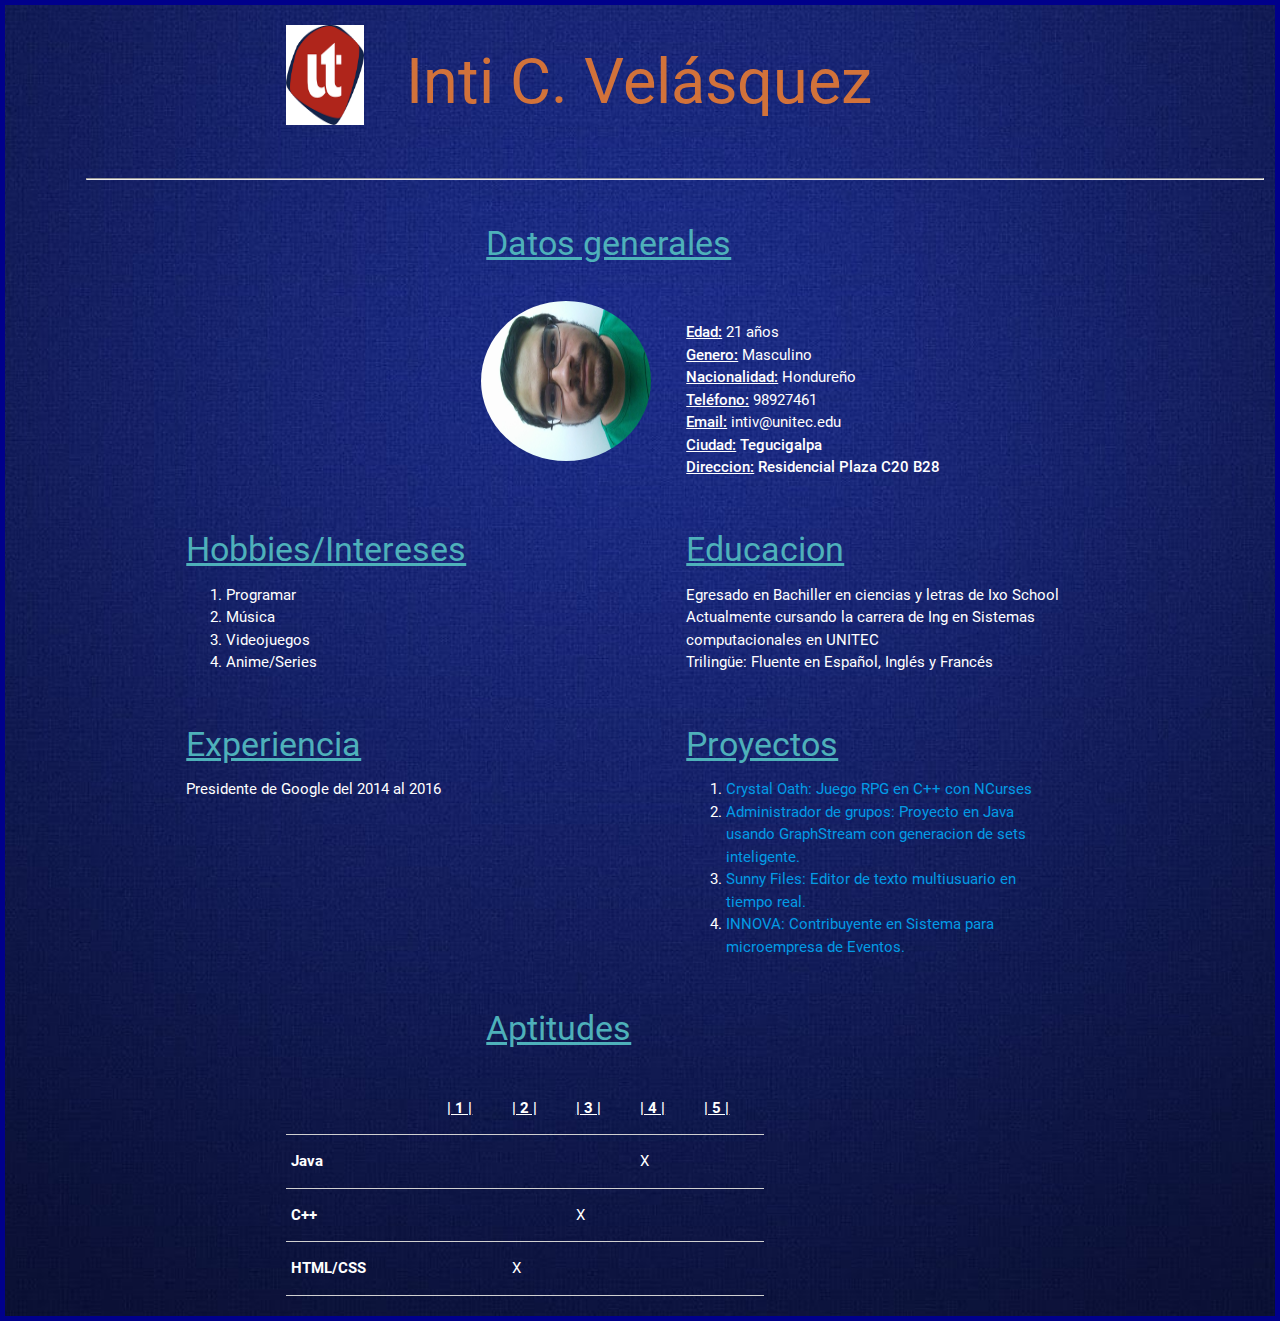
==== CV/index.html @ 58375698 "renamed to CV" ====
<!DOCTYPE html>
<html>
	<head>
		<link href="http://fonts.googleapis.com/icon?family=Material+Icons" rel="stylesheet"/>

		<link type="text/css" rel="stylesheet" href="css/materialize.min.css"  media="screen,projection"/>
		<link type="text/css" rel="stylesheet" href="css/mainstyle.css"/>
		<meta charset="UTF-8">
		<title>Mi Curriculo</title>
		
	</head>
	<body>
		<script type="text/javascript" src="https://code.jquery.com/jquery-2.1.1.min.js"></script>
      	<script type="text/javascript" src="js/materialize.min.js"></script>
		<!--main title-->
		<div class="row">
			<div class="col m1 push-m2">
				<img class="responsive-img" src="img/unitec.jpg" alt="UNITEC logo" id="logo"/>
			</div>	
			<div class="col m6 offset-m1 push-m1">
				<h1>Inti C. Velásquez</h1>
			</div>
		</div>
		<div class="row">
			<div class="col m12">
				<hr>
			</div>
		</div>
		
		<div class="row">
			<div class="col m5 offset-m1 push-m3">
				<h4><u>Datos generales</u></h4>
			</div>
		</div>
		<div class="row">
			<!--Foto-->
			<div class="col m4 offset-m2 push-m2">
				<img class="circle responsive-img foto" src="img/foto.jpg" alt="Numbuh 2" />
			</div>
			<!--Datos-->
			<div class="col m4">
				<p class="generales">
					<strong><u>Edad:</u></strong> 21 años<br>
					<strong><u>Genero:</u></strong> Masculino<br>
					<strong><u>Nacionalidad:</u></strong> Hondureño<br>
					<strong><u>Teléfono:</u></strong> 98927461<br>
					<strong><u>Email:</u></strong> intiv@unitec.edu<br>
					<strong><u>Ciudad:</u> Tegucigalpa</strong><br>
					<strong><u>Direccion:</u> Residencial Plaza C20 B28</strong>
				</p>
			</div>
		</div>

		<div class="row">
			<div class="col m4 offset-m1">
				<h4><u>Hobbies/Intereses</u></h4>
				<ol>
					<li>Programar</li>
					<li>Música</li>
					<li>Videojuegos</li>
					<li>Anime/Series</li>
				</ol>
			</div>
		
			<div class="col m4 offset-m1">
				<h4><u>Educacion</u></h4>
				<p>
					<ul>
						<li>Egresado en Bachiller en ciencias y letras de Ixo School</li>
						<li>Actualmente cursando la carrera de Ing en Sistemas computacionales en UNITEC</li>
						<li>Trilingüe: Fluente en Español, Inglés y Francés</li>
					</ul>
				</p>
			</div>
		</div>
		<div class="row">
			<div class="col m4 offset-m1">
				<h4><u>Experiencia</u></h4>
				<p>Presidente de Google del 2014 al 2016</p>
			</div>
			<div class="col m4 offset-m1">
				<h4><u>Proyectos</u></h4>
				<ol>
					<li>
						<a href="https://github.com/intiv/Proyecto2">
						Crystal Oath: Juego RPG en C++ con NCurses
						</a>
					</li>
					<li>
						<a href="https://github.com/intiv/Proyecto4ED">
							Administrador de grupos: Proyecto en Java usando GraphStream con generacion de sets inteligente.
						</a>
					</li>
					<li>
						<a href="https://github.com/intiv/EditorTexto">
							Sunny Files: Editor de texto multiusuario en tiempo real.
						</a>
					</li>
					<li>
						<a href= "https://github.com/joseluisfiallosguerrero1/Base-de-Datos-1_">
							INNOVA: Contribuyente en Sistema para microempresa de Eventos.
						</a>
					</li>
				</o	l>
			</div>
		</div>
		<div class="row">
			<div class="col m4 offset-m4">
			<h4><u>Aptitudes</u></h4>
			</div>
		</div>
		<div class="row">
			<div class="col m5 offset-m2">
			<table class="bordered">
				<thead>
					<tr>
						<th>   </th>
						<th><u>| 1 |</u></th>
						<th><u>| 2 |</u></th>
						<th><u>| 3 |</u></th>
						<th><u>| 4 |</u></th>
						<th><u>| 5 |</u></th>
					</tr>
				</thead>
				<tbody>
					<tr>
						<th>Java</th>
						<td>   </td>
						<td>   </td>
						<td>   </td>
						<td> X </td>
						<td>   </td>
					</tr>
					<tr>
						<th>C++</th>
						<td>   </td>
						<td>   </td>
						<td> X </td>
						<td>   </td>
						<td>   </td>
					</tr>
					<tr>
						<th>	HTML/CSS</th>
						<td></td>
						<td>X</td>
						<td></td>
						<td></td>
						<td></td>
					</tr>
				</tbody>
			</table>
			</div>
		</div>
	</body>
</html>
---- CV/css/mainstyle.css ----
body{
	background-color:#222930;
	background-image: url("../img/blue.jpg");
	background-size: cover;
	background-repeat: no-repeat;
	background-position: center center;
	color:white;
	padding-left: 70px;
	border: 5px solid darkblue;
}

h1{
	color:#D2723A;
	padding: 10px;
	padding-left: 20px;
}

img#logo{
	height: 100px;
	width: 100px;
	margin-top: 20px;
}

img.foto{
	transform: rotate(270deg);
	width: 160px;
	height: 170px;
}

.generales{
	padding-top: 10px;	
}

h4{
	color:#4EB1BA;	
}
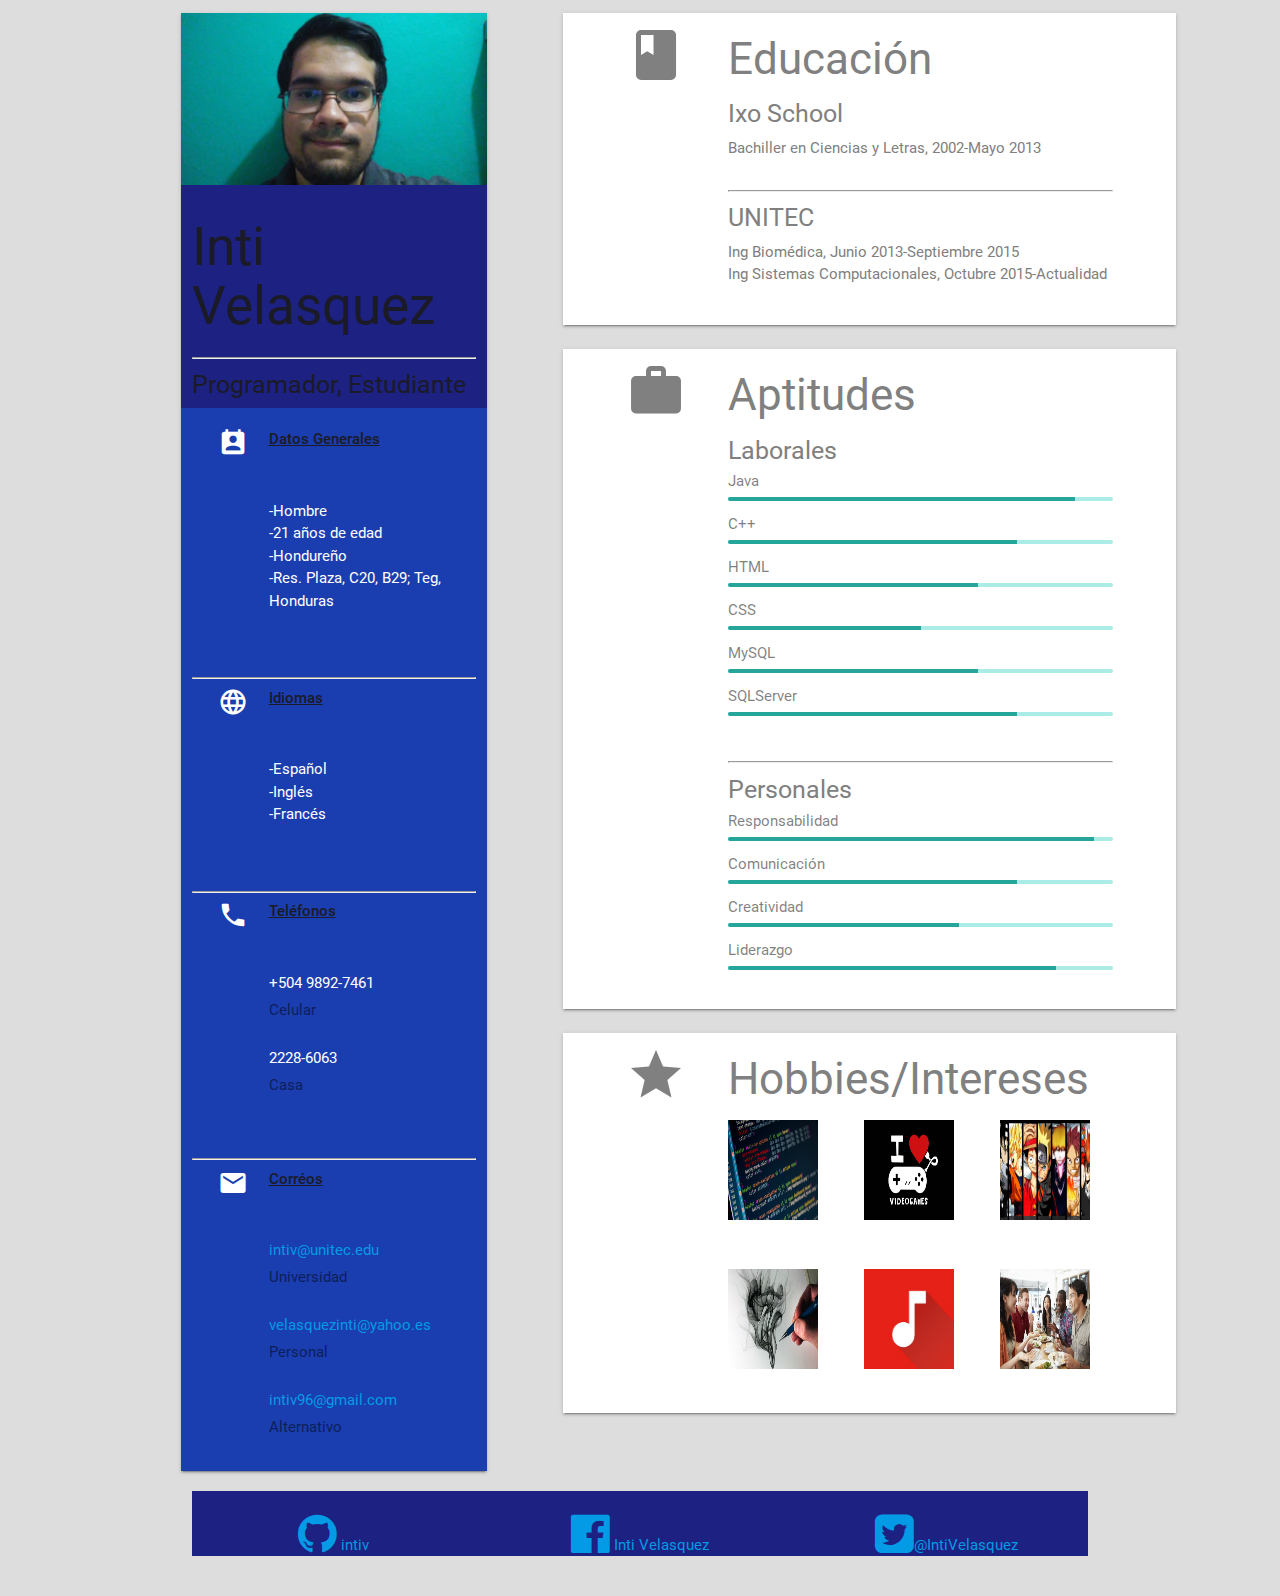
==== commit 0db6b457: "Segunda version del CV" ====
--- a/CV/index.html
+++ b/CV/index.html
@@ -2,9 +2,9 @@
 <html>
 	<head>
 		<link href="http://fonts.googleapis.com/icon?family=Material+Icons" rel="stylesheet"/>
-
 		<link type="text/css" rel="stylesheet" href="css/materialize.min.css"  media="screen,projection"/>
 		<link type="text/css" rel="stylesheet" href="css/mainstyle.css"/>
+		<link rel="stylesheet" href="http://cdnjs.cloudflare.com/ajax/libs/font-awesome/4.3.0/css/font-awesome.css">
 		<meta charset="UTF-8">
 		<title>Mi Curriculo</title>
 		
@@ -13,6 +13,264 @@
 		<script type="text/javascript" src="https://code.jquery.com/jquery-2.1.1.min.js"></script>
       	<script type="text/javascript" src="js/materialize.min.js"></script>
 		<!--main title-->
+
+		<div class="container">
+			<main>
+				<div class="row">
+					<aside id="sidebar" class="col l4 sidebar z-depth-1">
+						<div class="row">
+							<div class="heading">
+								<div id="FotoDiv" class="feature-img">
+									<img id="MiFoto" class="responsive-img" src="img/foto.jpg" alt="Mi foto"/>
+								</div>
+
+							</div>
+							<div class="title col l12">
+								<h2>Inti Velasquez</h2>
+								<hr>
+								<h5>Programador, Estudiante</h5>
+							</div>
+						</div>
+						<div id="General">
+							<div class="row">
+								<div class="col l2 offset-l1">
+									<i class="small material-icons">
+										perm_contact_calendar
+									</i>
+								</div>
+								<div class="col l8 titulo">
+									<span><u><strong>Datos Generales</strong></u></span>
+								</div>
+							</div>
+							<div class="row">
+								<div class="col l10 offset-l1 Datos push-l2">
+									<ul>
+										<li>-Hombre</li>
+										<li>-21 años de edad</li>
+										<li>-Hondureño</li>
+										
+										<li>-Res. Plaza, C20, B29; Teg, Honduras</li>
+									</ul>
+								</div>
+							</div>
+						</div>
+						<br>
+						<hr>
+						<div id="Idiomas">
+							<div class="row">
+								<div class="col l2 offset-l1">
+									<i class="small material-icons">language</i>
+								</div>
+								<div class="col l8 titulo">
+									<span><u><strong>Idiomas</strong></u></span>
+								</div>
+							</div>
+						</div>
+						<div class="row">
+							<div class="col l10 offset-l1 Datos push-l2">
+								<ul>
+									<li>-Español</li>
+									<li>-Inglés</li>
+									<li>-Francés</li>
+								</ul>
+							</div>
+						</div>
+						<br>
+						<hr>
+						<div id="Contacto">
+							<div class="row">
+								<div class="col l2 offset-l1">
+									<i class="small material-icons">call</i>
+								</div>
+								<div class="col l8 titulo">
+									<span><u><strong>Teléfonos</strong></u></span>
+								</div>
+							</div>
+							<div class="row">
+								<div class="col l10 offset-l1 Datos push-l2">
+									<ul>
+										<li>+504 9892-7461</li>
+										<li><h6>Celular</h6></li>
+										<li><br></li>
+										<li>2228-6063</li>
+										<li><h6>Casa</h6></li>
+									</ul>
+								</div>
+							</div>
+						</div>
+						<br>
+						<hr>
+						<div class="row">
+							<div class="col l2 offset-l1">
+								<i class="small material-icons">
+									email
+								</i>
+							</div>
+							<div class="col l8 titulo">
+								<span><u><strong>Corréos</strong></u></span>
+							</div>
+						</div>
+						<div class="row">
+							<div class="col l10 offset-l1 Datos push-l2">
+								<ul>
+									<li><a href="mailto:intiv@unitec.edu" target="_top">intiv@unitec.edu</a></li>
+									<li><h6>Universidad</h6></li>
+									<br>
+									<li><a href="mailto:velasquezinti@yahoo.es" target="_top">velasquezinti@yahoo.es</a></li>
+									<li><h6>Personal</h6></li>
+									<br>
+									<li><a href="mailto:intiv96@gmail.com" target="_top">intiv96@gmail.com</a></li>
+									<li><h6>Alternativo</h6></li>
+								</ul>
+							</div>
+						</div>
+					</aside>
+					<section class="col l8 push-m1 push-l1 section educacion">
+					
+						<div class="row">
+							<div class="section-wrapper z-depth-1">
+								<div class="section-icon col l2 offset-l1">
+									<i class="medium material-icons">
+										class
+									</i>
+								</div>
+								<div class="custom-content col l8">
+										<span>
+											<p>
+												<h3>Educación</h3>
+												<strong><h5>Ixo School</h5></strong>
+												Bachiller en Ciencias y Letras, 2002-Mayo 2013<br><br><hr>
+												<strong><h5>UNITEC</h5></strong>
+												Ing Biomédica, Junio 2013-Septiembre 2015 <br>
+												Ing Sistemas Computacionales, Octubre 2015-Actualidad	  	
+											</p>
+										</span>
+								</div>
+							</div>
+
+							<div class="section-wrapper z-depth-1">
+								<div class="section-icon col l2 offset-l1">
+									<i class="medium material-icons">
+										work
+									</i>
+								</div>
+								<div class="custom-content col l8">
+									<span>
+										<p>
+											<h3>Aptitudes</h3>
+											<h5>Laborales</h5>
+											<h6>Java</h6>
+											<div class="progress">
+												<div class="determinate" style="width: 90%;">
+												</div>
+											</div>
+											<h6>C++</h6>
+											<div class="progress">
+												<div class="determinate" style="width: 75%"></div>
+											</div>
+											<h6>HTML</h6>
+											<div class="progress">
+												<div class="determinate" style="width: 65%"></div>
+											</div>
+											<h6>CSS</h6>
+											<div class="progress">
+												<div class="determinate" style="width: 50%"></div>
+											</div>
+											<h6>MySQL</h6>
+											<div class="progress">
+												<div class="determinate" style="width: 65%"></div>
+											</div>
+											<h6>SQLServer</h6>
+											<div class="progress">
+												<div class="determinate" style="width: 75%"></div>
+											</div>
+											<br>
+											<hr>
+											<h5>Personales</h5>
+											<h6>Responsabilidad</h6>
+											<div class="progress">
+												<div class="determinate" style="width: 95%"></div>
+											</div>
+											<h6>Comunicación</h6>
+											<div class="progress">
+												<div class="determinate" style="width: 75%"></div>
+											</div>
+											<h6>Creatividad</h6>
+											<div class="progress">
+												<div class="determinate" style="width: 60%"></div>
+											</div>
+											<h6>Liderazgo</h6>
+											<div class="progress">
+												<div class="determinate" style="width: 85%"></div>
+											</div>
+										</p>
+									</span>
+								</div>
+									
+							</div>
+							<div class="section-wrapper z-depth-1">
+								<div class="section-icon col l2 offset-l1">
+									<i class="medium material-icons">star</i>
+								</div>
+								<div class="custom-content col l8">
+									<h3>Hobbies/Intereses</h3>
+									<div class="row">
+										<div class="col l4 imagen">
+											<a><img class="responsive-img imagen" src="img/code.jpg" alt="Programar" title="Programar" height="100" width="90"></a>
+											<div class="texto">Programar</div>
+
+										</div>
+										<div class="col l4 imagen">
+											<a><img src="img/games.jpg" alt="Juegos" title="Juegos" class="responsive-img imagen"></a>
+											<div class="texto">Jugar videojuegos</div>
+										</div>
+
+										<div class="col l4">
+											<a><img src="img/anime.jpg" alt="Anime" title="Anime" class="responsive-img imagen"></a>
+											<div class="texto">Ver anime/series</div>
+										</div>
+									</div>
+									<br>
+									<div class="row">
+										<div class="col l4 imagen">
+											<a><img src="img/draw.jpg" alt="Dibujar" title="Dibujar" class="responsive-img imagen"></a>
+											<div class="texto">Dibujar</div>
+										</div>
+										<div class="col l4 imagen">
+											<a><img src="img/music.jpg" alt="Escuchar musica" title="Musica" class="responsive-img imagen"> </a>
+											<div class="texto">Escuchar música</div>
+										</div>
+										<div class="col l4 imagen">
+											<a><img src="img/friends.jpg" alt="Amigos" title="Amigos" class="responsive-img imagen"></a>
+											<div class="texto">Hablar/comer con amigos</div>
+										</div>
+									</div>
+								</div>
+							</div>
+
+						</div>
+					</section>	
+				</main>
+				<div class="row foot">
+					<div class="col l12">
+						<footer class="page-footer">
+							<div class="row">
+								<div class="col l4">
+									<a href="https://github.com/intiv"><i class="fa fa-github fa-3x"></i> intiv</a>
+								</div>
+								<div class="col l4">
+									<a href="https://www.facebook.com/inti.velasquez"><i class="fa fa-facebook-official fa-3x"></i> Inti Velasquez</a>
+								</div>
+								<div class="col l4">
+									<a href="https://twitter.com/IntiVelasquez"><i class="fa fa-twitter-square fa-3x"></i >@IntiVelasquez</a>
+								</div>
+							</div>
+						</footer>
+					</div>
+				</div>
+			</div>
+		
+		<!--
 		<div class="row">
 			<div class="col m1 push-m2">
 				<img class="responsive-img" src="img/unitec.jpg" alt="UNITEC logo" id="logo"/>
@@ -33,11 +291,11 @@
 			</div>
 		</div>
 		<div class="row">
-			<!--Foto-->
+			
 			<div class="col m4 offset-m2 push-m2">
 				<img class="circle responsive-img foto" src="img/foto.jpg" alt="Numbuh 2" />
 			</div>
-			<!--Datos-->
+			
 			<div class="col m4">
 				<p class="generales">
 					<strong><u>Edad:</u></strong> 21 años<br>
@@ -150,6 +408,6 @@
 				</tbody>
 			</table>
 			</div>
-		</div>
+		</div>-->
 	</body>
 </html>
--- a/CV/css/mainstyle.css
+++ b/CV/css/mainstyle.css
@@ -1,36 +1,137 @@
-body{
-	background-color:#222930;
-	background-image: url("../img/blue.jpg");
-	background-size: cover;
-	background-repeat: no-repeat;
-	background-position: center center;
-	color:white;
-	padding-left: 70px;
-	border: 5px solid darkblue;
+.container .row{
+    margin-right: -.75rem;
+    margin-left: -.75rem;
 }
 
-h1{
-	color:#D2723A;
-	padding: 10px;
-	padding-left: 20px;
+body{
+    text-align: center;
+
+    background: #ddd;
 }
 
-img#logo{
-	height: 100px;
-	width: 100px;
-	margin-top: 20px;
+h6{
+    color: rgba(0,0,0,.5);
 }
 
-img.foto{
-	transform: rotate(270deg);
-	width: 160px;
-	height: 170px;
+.container{
+    margin-top: 1%;
 }
 
-.generales{
-	padding-top: 10px;	
+.section-icon{
+    margin-top: 2%;
 }
 
-h4{
-	color:#4EB1BA;	
+aside footer main section{
+    display: block;
 }
+
+.section{
+    text-align: left;
+}
+
+.section .section-wrapper{
+    color: grey;
+
+    display: block;
+
+}
+
+.section-wrapper{
+	background-color: #fff;
+	overflow: hidden;
+	margin-bottom: 24px;
+	padding-bottom: 24px !important;
+}
+
+.Datos{
+    margin-left: 10%;
+}
+
+
+footer{
+	width: 100%;
+}
+
+.educacion .intereses .aptitudes{
+    padding-left: 10%;
+}
+
+#sidebar .heading .feature-img{
+    position: relative;
+    background-color: #1c2182;
+}
+
+.MiFoto{
+	position: absolute;
+	top: 0;
+	left: 0;
+	right: 0;
+	bottom: 0;
+	object-fit: contain;
+	overflow: hidden;
+}
+
+#LeFoto{
+	transform: rotate(270deg);
+	height: 100%;
+}
+
+.heading{
+	padding-left: 0px;
+}
+
+.title{
+    color: #1b1b27;
+    background-color: #1c2182;
+}
+
+.texto{
+	display: none;
+	font-size: 10px;
+}
+
+.imagen{
+	height: 100px !important;
+	width: 90px;
+}
+
+
+a:hover + div{
+	display: block;
+}
+
+aside{
+    color: white;
+    background-color: #1a3daf;
+}
+
+.page-footer{
+    position: relative;
+    box-sizing: inherit;
+    width: 100%;
+    height: 100%;
+    margin: auto;
+    background-color: #1c2182;
+}
+
+.titulo{
+    color: #1b1b27;
+}
+
+*{
+    font-family: 'roboto', sans-serif;
+}
+
+#sidebar{
+    text-align: left;
+}
+
+img{
+    position: relative;
+    max-width: 100%;
+    max-height: 100%;
+}
+
+*, *::before, *::before{
+    box-sizing: inherit;
+}
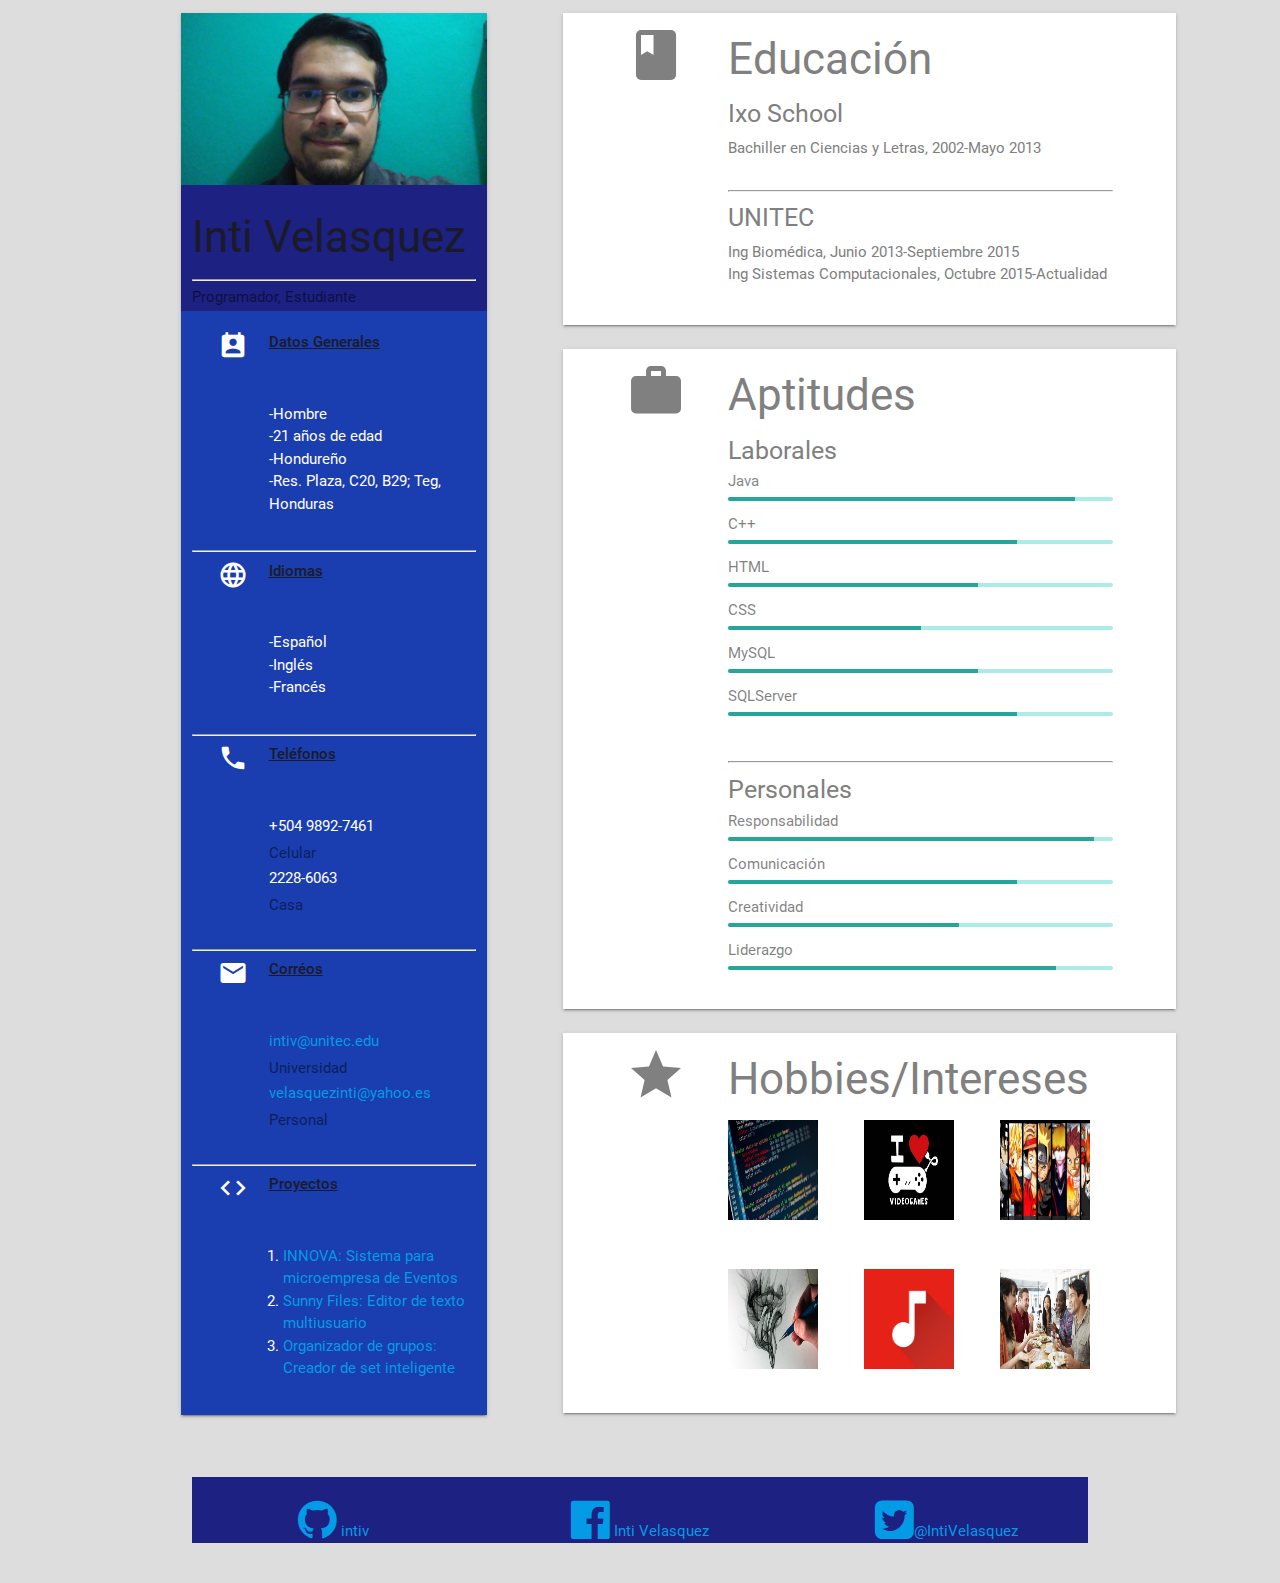
==== commit 7ec9aa07: "Agregados proyectos" ====
--- a/CV/index.html
+++ b/CV/index.html
@@ -2,9 +2,10 @@
 <html>
 	<head>
 		<link href="http://fonts.googleapis.com/icon?family=Material+Icons" rel="stylesheet"/>
-		<link type="text/css" rel="stylesheet" href="css/materialize.min.css"  media="screen,projection"/>
+		<link rel="stylesheet" type="text/css" href="css/materialize.css">
 		<link type="text/css" rel="stylesheet" href="css/mainstyle.css"/>
-		<link rel="stylesheet" href="http://cdnjs.cloudflare.com/ajax/libs/font-awesome/4.3.0/css/font-awesome.css">
+		<link rel="stylesheet" href="http://cdnjs.cloudflare.com/ajax/libs/font-awesome/4.3.0/css/font-awesome.css"/>
+		<link rel="stylesheet" href="css/font-awesome.min.css"/>
 		<meta charset="UTF-8">
 		<title>Mi Curriculo</title>
 		
@@ -17,7 +18,7 @@
 		<div class="container">
 			<main>
 				<div class="row">
-					<aside id="sidebar" class="col l4 sidebar z-depth-1">
+					<aside id="sidebar" class="col l4 m4 s4 sidebar z-depth-1">
 						<div class="row">
 							<div class="heading">
 								<div id="FotoDiv" class="feature-img">
@@ -25,49 +26,47 @@
 								</div>
 
 							</div>
-							<div class="title col l12">
-								<h2>Inti Velasquez</h2>
+							<div class="title col l12 m12 s12">
+								<h3>Inti Velasquez</h3>
 								<hr>
-								<h5>Programador, Estudiante</h5>
+								<h6>Programador, Estudiante</h6>
 							</div>
 						</div>
 						<div id="General">
 							<div class="row">
-								<div class="col l2 offset-l1">
+								<div class="col l2 m2 s2 offset-l1 offset-s1 offset-m1">
 									<i class="small material-icons">
 										perm_contact_calendar
 									</i>
 								</div>
-								<div class="col l8 titulo">
+								<div class="col l8 m8 s8 titulo">
 									<span><u><strong>Datos Generales</strong></u></span>
 								</div>
 							</div>
 							<div class="row">
-								<div class="col l10 offset-l1 Datos push-l2">
+								<div class="col l10 m10 s10 offset-l1 offset-m1 offset-s1 Datos push-l2 push-m2 push-s2">
 									<ul>
 										<li>-Hombre</li>
 										<li>-21 años de edad</li>
 										<li>-Hondureño</li>
-										
 										<li>-Res. Plaza, C20, B29; Teg, Honduras</li>
 									</ul>
 								</div>
 							</div>
 						</div>
-						<br>
 						<hr>
 						<div id="Idiomas">
 							<div class="row">
-								<div class="col l2 offset-l1">
+								<div class="col l2 m2 s2 offset-l1 offset-m1 offset-s1">
 									<i class="small material-icons">language</i>
 								</div>
-								<div class="col l8 titulo">
+								<div class="col l8 m8 s8 titulo">
 									<span><u><strong>Idiomas</strong></u></span>
 								</div>
 							</div>
 						</div>
 						<div class="row">
-							<div class="col l10 offset-l1 Datos push-l2">
+							<div class="col l10 m10 s10 offset-l1 offset-m1 offset-s1 Datos push-l2 push-m2 push-s2">
 								<ul>
 									<li>-Español</li>
 									<li>-Inglés</li>
@@ -75,66 +74,80 @@
 								</ul>
 							</div>
 						</div>
-						<br>
 						<hr>
 						<div id="Contacto">
 							<div class="row">
-								<div class="col l2 offset-l1">
+								<div class="col l2 m2 s2 offset-l1 offset-m1 offset-s1">
 									<i class="small material-icons">call</i>
 								</div>
-								<div class="col l8 titulo">
+								<div class="col l8 m8 s8 titulo">
 									<span><u><strong>Teléfonos</strong></u></span>
 								</div>
 							</div>
 							<div class="row">
-								<div class="col l10 offset-l1 Datos push-l2">
+								<div class="col l10 m10 s10 offset-l1 offset-m1 offset-s1 Datos push-l2 push-m2 push-s2">
 									<ul>
 										<li>+504 9892-7461</li>
 										<li><h6>Celular</h6></li>
-										<li><br></li>
 										<li>2228-6063</li>
 										<li><h6>Casa</h6></li>
 									</ul>
 								</div>
 							</div>
 						</div>
-						<br>
-						<hr>
-						<div class="row">
-							<div class="col l2 offset-l1">
+						<hr>
+						<div class="row">
+							<div class="col l2 m2 s2 offset-l1 offset-m1 offset-s1">
 								<i class="small material-icons">
 									email
 								</i>
 							</div>
+							<div class="col l8 m8 s8 titulo">
+								<span><u><strong>Corréos</strong></u></span>
+							</div>
+						</div>
+						<div class="row">
+							<div class="col l10 m10 s10 offset-l1 offset-m1 offset-s1 Datos push-l2 push-m2 push-s2">
+								<ul>
+									<li><a href="mailto:intiv@unitec.edu" target="_blank">intiv@unitec.edu</a></li>
+									<li><h6>Universidad</h6></li>
+									<li><a href="mailto:velasquezinti@yahoo.es" target="_blank">velasquezinti@yahoo.es</a></li>
+									<li><h6>Personal</h6></li>
+								</ul>
+							</div>
+						</div>
+						<hr>
+						<div class="row">
+							<div class="col l2 offset-l1">
+								<i class="small material-icons">
+									code
+								</i>
+							</div>
 							<div class="col l8 titulo">
-								<span><u><strong>Corréos</strong></u></span>
-							</div>
-						</div>
-						<div class="row">
-							<div class="col l10 offset-l1 Datos push-l2">
-								<ul>
-									<li><a href="mailto:intiv@unitec.edu" target="_top">intiv@unitec.edu</a></li>
-									<li><h6>Universidad</h6></li>
-									<br>
-									<li><a href="mailto:velasquezinti@yahoo.es" target="_top">velasquezinti@yahoo.es</a></li>
-									<li><h6>Personal</h6></li>
-									<br>
-									<li><a href="mailto:intiv96@gmail.com" target="_top">intiv96@gmail.com</a></li>
-									<li><h6>Alternativo</h6></li>
-								</ul>
+								<span><u><strong>Proyectos</strong></u></span>
+							</div>
+						</div>
+						<div class="row">
+							<div class="col l10 offset-l1 Datos push-l1">
+								<ol>
+									<li><a href="https://github.com/joseluisfiallosguerrero1/Base-de-Datos-1_" target="_blank">INNOVA: Sistema para microempresa de Eventos</a> </li>
+									<li><a href="https://github.com/intiv/EditorTexto" target="_blank">Sunny Files: Editor de texto multiusuario</a></li>
+									<li><a href="https://github.com/intiv/Proyecto4ED">Organizador de grupos: Creador de set inteligente</a></li>
+									
+								</ol>
 							</div>
 						</div>
 					</aside>
-					<section class="col l8 push-m1 push-l1 section educacion">
+					<section class="col l8 m8 s8 push-s1 push-m1 push-l1 section educacion">
 					
 						<div class="row">
 							<div class="section-wrapper z-depth-1">
-								<div class="section-icon col l2 offset-l1">
+								<div class="section-icon col l2 m2 s2 offset-l1 offset-m1 offset-s1">
 									<i class="medium material-icons">
 										class
 									</i>
 								</div>
-								<div class="custom-content col l8">
+								<div class="custom-content col l8 m8 s8">
 										<span>
 											<p>
 												<h3>Educación</h3>
@@ -149,12 +162,12 @@
 							</div>
 
 							<div class="section-wrapper z-depth-1">
-								<div class="section-icon col l2 offset-l1">
+								<div class="section-icon col l2 m2 s2 offset-l1 offset-m1 offset-s1">
 									<i class="medium material-icons">
 										work
 									</i>
 								</div>
-								<div class="custom-content col l8">
+								<div class="custom-content col l8 m8 s8">
 									<span>
 										<p>
 											<h3>Aptitudes</h3>
@@ -209,39 +222,39 @@
 									
 							</div>
 							<div class="section-wrapper z-depth-1">
-								<div class="section-icon col l2 offset-l1">
+								<div class="section-icon col l2 m2 s2 offset-l1 offset-m1 offset-s1">
 									<i class="medium material-icons">star</i>
 								</div>
-								<div class="custom-content col l8">
+								<div class="custom-content col l8 m8 s8">
 									<h3>Hobbies/Intereses</h3>
 									<div class="row">
-										<div class="col l4 imagen">
-											<a><img class="responsive-img imagen" src="img/code.jpg" alt="Programar" title="Programar" height="100" width="90"></a>
+										<div class="col l4 m4 s4 imagen">
+											<a><img class="responsive-img imagen" src="img/code.jpg" alt="Programar"></a>
 											<div class="texto">Programar</div>
 
 										</div>
-										<div class="col l4 imagen">
-											<a><img src="img/games.jpg" alt="Juegos" title="Juegos" class="responsive-img imagen"></a>
+										<div class="col l4 m4 s4 imagen">
+											<a><img src="img/games.jpg" alt="Juegos" class="responsive-img imagen"></a>
 											<div class="texto">Jugar videojuegos</div>
 										</div>
 
-										<div class="col l4">
-											<a><img src="img/anime.jpg" alt="Anime" title="Anime" class="responsive-img imagen"></a>
+										<div class="col l4 m4 s4">
+											<a><img src="img/anime.jpg" alt="Anime" class="responsive-img imagen"></a>
 											<div class="texto">Ver anime/series</div>
 										</div>
 									</div>
 									<br>
 									<div class="row">
-										<div class="col l4 imagen">
-											<a><img src="img/draw.jpg" alt="Dibujar" title="Dibujar" class="responsive-img imagen"></a>
+										<div class="col l4 m4 s4 imagen">
+											<a><img src="img/draw.jpg" alt="Dibujar" class="responsive-img imagen"></a>
 											<div class="texto">Dibujar</div>
 										</div>
-										<div class="col l4 imagen">
-											<a><img src="img/music.jpg" alt="Escuchar musica" title="Musica" class="responsive-img imagen"> </a>
+										<div class="col l4 m4 s4 imagen">
+											<a><img src="img/music.jpg" alt="Escuchar musica" class="responsive-img imagen"> </a>
 											<div class="texto">Escuchar música</div>
 										</div>
-										<div class="col l4 imagen">
-											<a><img src="img/friends.jpg" alt="Amigos" title="Amigos" class="responsive-img imagen"></a>
+										<div class="col l4 m4 s4 imagen">
+											<a><img src="img/friends.jpg" alt="Amigos" class="responsive-img imagen"></a>
 											<div class="texto">Hablar/comer con amigos</div>
 										</div>
 									</div>
@@ -252,162 +265,22 @@
 					</section>	
 				</main>
 				<div class="row foot">
-					<div class="col l12">
+					<div class="col l12 m12 s12">
 						<footer class="page-footer">
 							<div class="row">
-								<div class="col l4">
-									<a href="https://github.com/intiv"><i class="fa fa-github fa-3x"></i> intiv</a>
-								</div>
-								<div class="col l4">
-									<a href="https://www.facebook.com/inti.velasquez"><i class="fa fa-facebook-official fa-3x"></i> Inti Velasquez</a>
-								</div>
-								<div class="col l4">
-									<a href="https://twitter.com/IntiVelasquez"><i class="fa fa-twitter-square fa-3x"></i >@IntiVelasquez</a>
+								<div class="col l4 m4 s4">
+									<a href="https://github.com/intiv" target="_blank"><i class="fa fa-github fa-3x"></i> intiv</a>
+								</div>
+								<div class="col l4 m4 s4">
+									<a href="https://www.facebook.com/inti.velasquez" target="_blank"><i class="fa fa-facebook-official fa-3x"></i> Inti Velasquez</a>
+								</div>
+								<div class="col l4 m4 s4">
+									<a href="https://twitter.com/IntiVelasquez" target="_blank"><i class="fa fa-twitter-square fa-3x"></i >@IntiVelasquez</a>
 								</div>
 							</div>
 						</footer>
 					</div>
 				</div>
 			</div>
-		
-		<!--
-		<div class="row">
-			<div class="col m1 push-m2">
-				<img class="responsive-img" src="img/unitec.jpg" alt="UNITEC logo" id="logo"/>
-			</div>	
-			<div class="col m6 offset-m1 push-m1">
-				<h1>Inti C. Velásquez</h1>
-			</div>
-		</div>
-		<div class="row">
-			<div class="col m12">
-				<hr>
-			</div>
-		</div>
-		
-		<div class="row">
-			<div class="col m5 offset-m1 push-m3">
-				<h4><u>Datos generales</u></h4>
-			</div>
-		</div>
-		<div class="row">
-			
-			<div class="col m4 offset-m2 push-m2">
-				<img class="circle responsive-img foto" src="img/foto.jpg" alt="Numbuh 2" />
-			</div>
-			
-			<div class="col m4">
-				<p class="generales">
-					<strong><u>Edad:</u></strong> 21 años<br>
-					<strong><u>Genero:</u></strong> Masculino<br>
-					<strong><u>Nacionalidad:</u></strong> Hondureño<br>
-					<strong><u>Teléfono:</u></strong> 98927461<br>
-					<strong><u>Email:</u></strong> intiv@unitec.edu<br>
-					<strong><u>Ciudad:</u> Tegucigalpa</strong><br>
-					<strong><u>Direccion:</u> Residencial Plaza C20 B28</strong>
-				</p>
-			</div>
-		</div>
-
-		<div class="row">
-			<div class="col m4 offset-m1">
-				<h4><u>Hobbies/Intereses</u></h4>
-				<ol>
-					<li>Programar</li>
-					<li>Música</li>
-					<li>Videojuegos</li>
-					<li>Anime/Series</li>
-				</ol>
-			</div>
-		
-			<div class="col m4 offset-m1">
-				<h4><u>Educacion</u></h4>
-				<p>
-					<ul>
-						<li>Egresado en Bachiller en ciencias y letras de Ixo School</li>
-						<li>Actualmente cursando la carrera de Ing en Sistemas computacionales en UNITEC</li>
-						<li>Trilingüe: Fluente en Español, Inglés y Francés</li>
-					</ul>
-				</p>
-			</div>
-		</div>
-		<div class="row">
-			<div class="col m4 offset-m1">
-				<h4><u>Experiencia</u></h4>
-				<p>Presidente de Google del 2014 al 2016</p>
-			</div>
-			<div class="col m4 offset-m1">
-				<h4><u>Proyectos</u></h4>
-				<ol>
-					<li>
-						<a href="https://github.com/intiv/Proyecto2">
-						Crystal Oath: Juego RPG en C++ con NCurses
-						</a>
-					</li>
-					<li>
-						<a href="https://github.com/intiv/Proyecto4ED">
-							Administrador de grupos: Proyecto en Java usando GraphStream con generacion de sets inteligente.
-						</a>
-					</li>
-					<li>
-						<a href="https://github.com/intiv/EditorTexto">
-							Sunny Files: Editor de texto multiusuario en tiempo real.
-						</a>
-					</li>
-					<li>
-						<a href= "https://github.com/joseluisfiallosguerrero1/Base-de-Datos-1_">
-							INNOVA: Contribuyente en Sistema para microempresa de Eventos.
-						</a>
-					</li>
-				</o	l>
-			</div>
-		</div>
-		<div class="row">
-			<div class="col m4 offset-m4">
-			<h4><u>Aptitudes</u></h4>
-			</div>
-		</div>
-		<div class="row">
-			<div class="col m5 offset-m2">
-			<table class="bordered">
-				<thead>
-					<tr>
-						<th>   </th>
-						<th><u>| 1 |</u></th>
-						<th><u>| 2 |</u></th>
-						<th><u>| 3 |</u></th>
-						<th><u>| 4 |</u></th>
-						<th><u>| 5 |</u></th>
-					</tr>
-				</thead>
-				<tbody>
-					<tr>
-						<th>Java</th>
-						<td>   </td>
-						<td>   </td>
-						<td>   </td>
-						<td> X </td>
-						<td>   </td>
-					</tr>
-					<tr>
-						<th>C++</th>
-						<td>   </td>
-						<td>   </td>
-						<td> X </td>
-						<td>   </td>
-						<td>   </td>
-					</tr>
-					<tr>
-						<th>	HTML/CSS</th>
-						<td></td>
-						<td>X</td>
-						<td></td>
-						<td></td>
-						<td></td>
-					</tr>
-				</tbody>
-			</table>
-			</div>
-		</div>-->
 	</body>
 </html>
